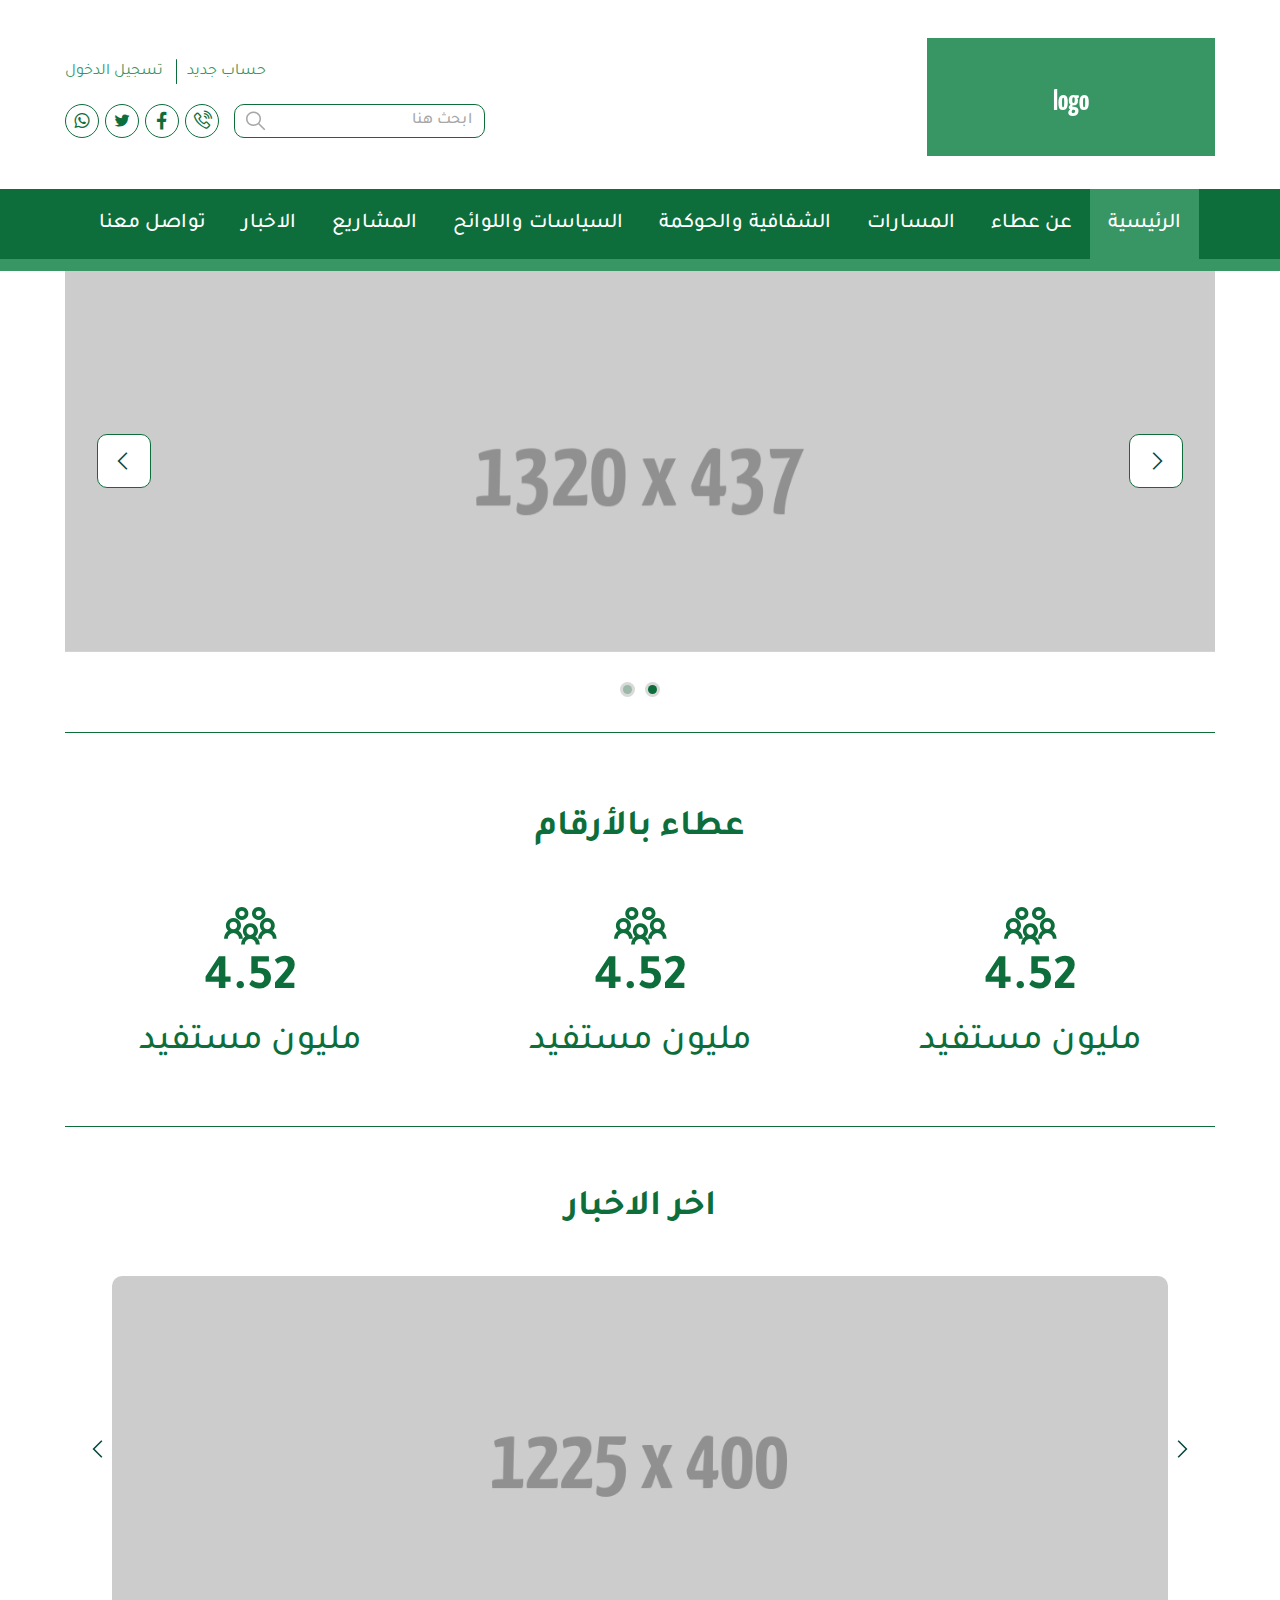
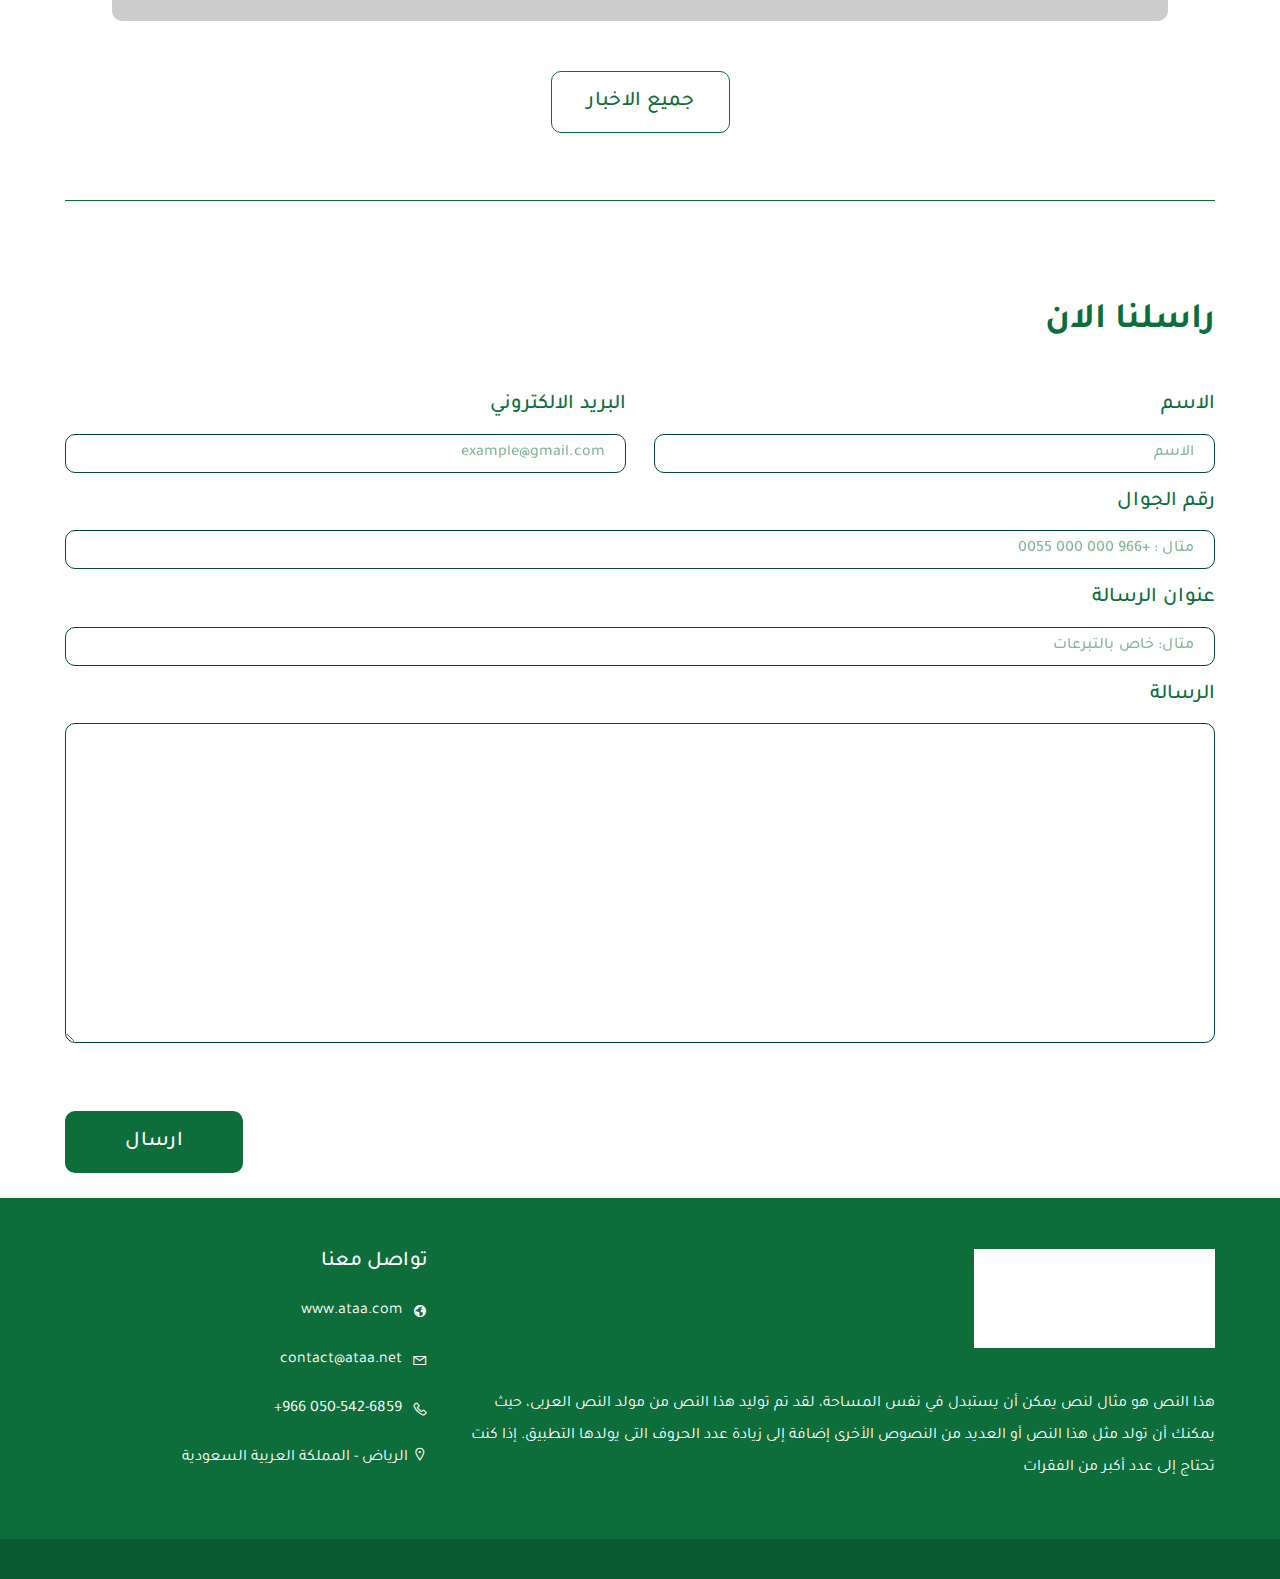
==== index.html @ 86eb0f0d "first commit" ====
<!DOCTYPE html>
<html dir="rtl" lang="ar">
  <head>
    <meta charset="UTF-8" />
    <meta
      name="viewport"
      content="width=device-width, initial-scale=1, shrink-to-fit=no, user-scalable=no"
    />
    <title>A'taa | Home</title>
    <link rel="shortcut icon" type="img/png" href="images/favicon.png" />
    <link rel="stylesheet" href="css/bootstrap.min.css" />
    <link rel="stylesheet" href="css/bootstrap.rtl.min.css" />
    <link rel="stylesheet" href="css/swiper-bundle.min.css" />
    <link rel="stylesheet" href="css/line-awesome.css" />
    <link rel="stylesheet" href="css/main.css" />
    <style>
      :root {
        --primary-color: #0d6e3b;
        --secondary-color: #389564;
        --text-color: #04473f;
      }
    </style>
  </head>

  <body>
    <!-- Start Header -->
    <header class="header-section">
      <div class="container">
        <div class="header">
          <a href="#!" class="logo">
            <img src="images/logo.png" alt="logo" class="img-contain" />
          </a>
          <div class="header-content">
            <ul class="header-links">
              <li>
                <a href="#!">حساب جديد</a>
              </li>
              <li>
                <a href="#!">تسجيل الدخول</a>
              </li>
            </ul>
            <div class="header-tools">
              <div class="search-form">
                <input
                  type="search"
                  placeholder="ابحث هنا"
                  class="search-input"
                />
                <button class="search-btn">
                  <i class="las la-search"></i>
                </button>
              </div>
              <div class="socials">
                <a href="tel:+9660505426859">
                  <i class="las la-phone-volume"></i>
                </a>
                <a href="#!" target="_blank">
                  <i class="lab la-facebook"></i>
                </a>
                <a href="#!" target="_blank">
                  <i class="lab la-twitter"></i>
                </a>
                <a href="#!" target="_blank">
                  <i class="lab la-whatsapp"></i>
                </a>
              </div>
            </div>
          </div>
          <div class="mobile-tools">
            <button class="header-icon search-trigger">
              <i class="las la-search"></i>
            </button>
            <button class="header-icon menu-btn">
              <i class="las la-bars"></i>
            </button>
          </div>
        </div>
      </div>
    </header>
    <!-- End Header -->

    <!-- Start Nav -->
    <div class="overlay"></div>
    <nav class="header-nav">
      <div class="nav-content">
        <div class="nav-head">
          <div class="nav_header-links">
            <ul class="header-links">
              <li>
                <a href="#!">حساب جديد</a>
              </li>
              <li>
                <a href="#!">تسجيل الدخول</a>
              </li>
            </ul>
          </div>
          <button class="close-btn">
            <i class="las la-times"></i>
          </button>
        </div>
        <ul class="header-list">
          <li>
            <a href="index.html" class="active">الرئيسية</a>
          </li>
          <li>
            <a href="about.html">عن عطاء</a>
          </li>
          <li>
            <a href="tracks.html">المسارات</a>
          </li>
          <li>
            <a href="transparency_governance.html">الشفافية والحوكمة</a>
          </li>
          <li>
            <a href="policies_regulations.html">السياسات واللوائح</a>
          </li>
          <li>
            <a href="projects.html">المشاريع</a>
          </li>
          <li>
            <a href="blog.html">الاخبار</a>
          </li>
          <li>
            <a href="contact.html">تواصل معنا</a>
          </li>
        </ul>
        <div class="nav-foot">
          <div class="socials">
            <a href="tel:+9660505426859">
              <i class="las la-phone-volume"></i>
            </a>
            <a href="#!" target="_blank">
              <i class="lab la-facebook"></i>
            </a>
            <a href="#!" target="_blank">
              <i class="lab la-twitter"></i>
            </a>
            <a href="#!" target="_blank">
              <i class="lab la-whatsapp"></i>
            </a>
          </div>
        </div>
      </div>
    </nav>
    <!-- End Nav -->

    <!-- Start Main -->
    <main class="main-section">
      <div class="container">
        <div class="main-content">
          <div class="main-slider">
            <div class="slider-content">
              <div class="swiper">
                <div class="swiper-wrapper">
                  <div class="swiper-slide">
                    <div class="main-slide">
                      <img src="images/main/1.png" class="img-cover" />
                    </div>
                  </div>
                  <div class="swiper-slide">
                    <div class="main-slide">
                      <img src="images/main/1.png" class="img-cover" />
                    </div>
                  </div>
                </div>
              </div>

              <div class="swiper-btn-prev swiper-btn">
                <i class="las la-angle-left"></i>
              </div>
              <div class="swiper-btn-next swiper-btn">
                <i class="las la-angle-right"></i>
              </div>
            </div>
            <div class="slider-pagination"></div>
          </div>
        </div>
      </div>
    </main>
    <!-- End Main -->

    <!-- Start Statistics -->
    <section class="statistics-section">
      <div class="container">
        <div class="statistics-content">
          <div class="section-head">
            <h2 class="section-title">عطاء بالأرقام</h2>
          </div>
          <div class="statistics-items">
            <div class="statistics-item">
              <span class="item-icon">
                <i class="las la-users"></i>
              </span>
              <strong class="item-value">
                <span data-count="4.52">4.52</span>
              </strong>
              <span class="item-title">مليون مستفيد</span>
            </div>
            <div class="statistics-item">
              <span class="item-icon">
                <i class="las la-users"></i>
              </span>
              <strong class="item-value">
                <span data-count="4.52">4.52</span>
              </strong>
              <span class="item-title">مليون مستفيد</span>
            </div>
            <div class="statistics-item">
              <span class="item-icon">
                <i class="las la-users"></i>
              </span>
              <strong class="item-value">
                <span data-count="4.52">4.52</span>
              </strong>
              <span class="item-title">مليون مستفيد</span>
            </div>
          </div>
        </div>
      </div>
    </section>
    <!-- End Statistics -->

    <!-- Start Blog -->
    <section class="blog-section">
      <div class="container">
        <div class="blog-content">
          <div class="section-head">
            <h2 class="section-title">اخر الاخبار</h2>
          </div>
          <div class="blog-slider">
            <div class="slider-content">
              <div class="swiper">
                <div class="swiper-wrapper">
                  <div class="swiper-slide">
                    <a href="blog_post.html" class="blog-item">
                      <div class="blog-img">
                        <img src="images/blog/1.png" class="img-cover" />
                      </div>
                      <div class="blog-info">
                        <h3 class="blog-name">عنوان الخبر الرئيسي</h3>
                        <span class="blog-date">
                          <i class="las la-clock"></i>
                          الأحد 7-5-2024
                        </span>
                        <p class="blog-summary">
                          هذا النص هو مثال لنص يمكن أن يستبدل في نفس المساحة لقد
                          تم توليد هذا النص من مولد النص العربى، حيث يمكنك أن
                          تولد مثل هذا النص أو العديد من النصوص الأخرى إضافة إلى
                          زيادة عدد الحروف التى يولدها التطبيق
                        </p>
                      </div>
                    </a>
                  </div>
                  <div class="swiper-slide">
                    <a href="blog_post.html" class="blog-item">
                      <div class="blog-img">
                        <img src="images/blog/1.png" class="img-cover" />
                      </div>
                      <div class="blog-info">
                        <h3 class="blog-name">عنوان الخبر الرئيسي</h3>
                        <span class="blog-date">
                          <i class="las la-clock"></i>
                          الأحد 7-5-2024
                        </span>
                        <p class="blog-summary">
                          هذا النص هو مثال لنص يمكن أن يستبدل في نفس المساحة لقد
                          تم توليد هذا النص من مولد النص العربى، حيث يمكنك أن
                          تولد مثل هذا النص أو العديد من النصوص الأخرى إضافة إلى
                          زيادة عدد الحروف التى يولدها التطبيق
                        </p>
                      </div>
                    </a>
                  </div>
                  <div class="swiper-slide">
                    <a href="blog_post.html" class="blog-item">
                      <div class="blog-img">
                        <img src="images/blog/1.png" class="img-cover" />
                      </div>
                      <div class="blog-info">
                        <h3 class="blog-name">عنوان الخبر الرئيسي</h3>
                        <span class="blog-date">
                          <i class="las la-clock"></i>
                          الأحد 7-5-2024
                        </span>
                        <p class="blog-summary">
                          هذا النص هو مثال لنص يمكن أن يستبدل في نفس المساحة لقد
                          تم توليد هذا النص من مولد النص العربى، حيث يمكنك أن
                          تولد مثل هذا النص أو العديد من النصوص الأخرى إضافة إلى
                          زيادة عدد الحروف التى يولدها التطبيق
                        </p>
                      </div>
                    </a>
                  </div>
                </div>
              </div>

              <div class="swiper-btn-prev swiper-btn">
                <i class="las la-angle-left"></i>
              </div>
              <div class="swiper-btn-next swiper-btn">
                <i class="las la-angle-right"></i>
              </div>
            </div>
            <div class="slider-pagination"></div>
          </div>
          <a href="blog.html" class="section-btn default-btn second-btn">
            جميع الاخبار
          </a>
        </div>
      </div>
    </section>
    <!-- End Blog -->

    <!-- Start Contact -->
    <section class="contact-section">
      <div class="container">
        <div class="section-head">
          <h2 class="section-title">راسلنا الان</h2>
        </div>
        <div class="contact-form">
          <form>
            <div class="form-content">
              <div class="form-group">
                <label class="form-label"> الاسم </label>
                <input type="text" class="form-control" placeholder="الاسم" />
              </div>
              <div class="form-group">
                <label class="form-label"> البريد الالكتروني </label>
                <input
                  type="email"
                  class="form-control"
                  placeholder="example@gmail.com"
                />
              </div>
              <div class="form-group full-w">
                <label class="form-label"> رقم الجوال </label>
                <input
                  type="tel"
                  class="form-control"
                  placeholder="مثال : +966 000 000 0055"
                />
              </div>
              <div class="form-group full-w">
                <label class="form-label"> عنوان الرسالة </label>
                <input
                  type="text"
                  class="form-control"
                  placeholder="مثال: خاص بالتبرعات"
                />
              </div>
              <div class="form-group full-w">
                <label class="form-label"> الرسالة </label>
                <textarea class="form-control"></textarea>
              </div>
            </div>
            <!-- <button type="submit" class="submit-btn default-btn">ارسال</button> -->
            <button
              class="submit-btn default-btn"
              type="button"
              data-bs-toggle="modal"
              data-bs-target="#successModal"
            >
              ارسال
            </button>
          </form>
        </div>
      </div>
    </section>
    <!-- End Contact -->

    <!-- Start Footer -->
    <footer class="footer-section">
      <div class="container">
        <div class="footer">
          <div class="row">
            <div class="col-md-8 col-12">
              <div class="footer-info">
                <div class="footer-logo">
                  <img src="images/logo.png" alt="logo" class="img-contain" />
                </div>
                <p class="footer-desc">
                  هذا النص هو مثال لنص يمكن أن يستبدل في نفس المساحة، لقد تم
                  توليد هذا النص من مولد النص العربى، حيث يمكنك أن تولد مثل هذا
                  النص أو العديد من النصوص الأخرى إضافة إلى زيادة عدد الحروف
                  التى يولدها التطبيق. إذا كنت تحتاج إلى عدد أكبر من الفقرات
                </p>
              </div>
            </div>
            <div class="col-md-4 col-12">
              <div class="footer-menu">
                <h3 class="footer-title">تواصل معنا</h3>
                <ul class="footer-contacts">
                  <li>
                    <a href="#!" target="_blank">
                      <i class="las la-globe"></i>
                      <span class="en">www.ataa.com</span>
                    </a>
                  </li>
                  <li>
                    <a href="mailto:contact@ataa.net">
                      <i class="las la-envelope"></i>
                      <span class="en">contact@ataa.net</span>
                    </a>
                  </li>
                  <li>
                    <a href="tel:+9660505426859">
                      <i class="las la-phone"></i>
                      <span class="en">+966 050-542-6859</span>
                    </a>
                  </li>
                  <li>
                    <span>
                      <i class="las la-map-marker-alt"></i>
                      الرياض - المملكة العربية السعودية
                    </span>
                    <!-- <a href="#!" target="_blank">
                  <i class="las la-map-marker-alt"></i>
                  الرياض - المملكة العربية السعودية
                </a> -->
                  </li>
                </ul>
              </div>
            </div>
          </div>
        </div>
      </div>
    </footer>
    <!-- End Footer -->

    <!-- Start Success Modal -->
    <div class="modal fade" id="successModal" tabindex="-1" aria-hidden="true">
      <div class="modal-dialog modal-dialog-centered">
        <div class="modal-content">
          <div class="modal-body">
            <div class="success-content">
              <span class="success-icon">
                <i class="las la-check"></i>
              </span>
              <h2 class="success-title">تم إرسال رسالتك بنجاح</h2>
              <p class="success-desc">
                تابع صندوق الوارد في بريدك، لا تنسى ان تنظر في البريد الغير
                مرغوب أيضا
              </p>
            </div>
          </div>
        </div>
      </div>
    </div>
    <!-- End Success Modal -->
    <script src="js/jquery.min.js"></script>
    <script src="js/popper.min.js"></script>
    <script src="js/bootstrap.min.js"></script>
    <script src="js/swiper-bundle.min.js"></script>
    <script src="js/main.js"></script>
  </body>
</html>
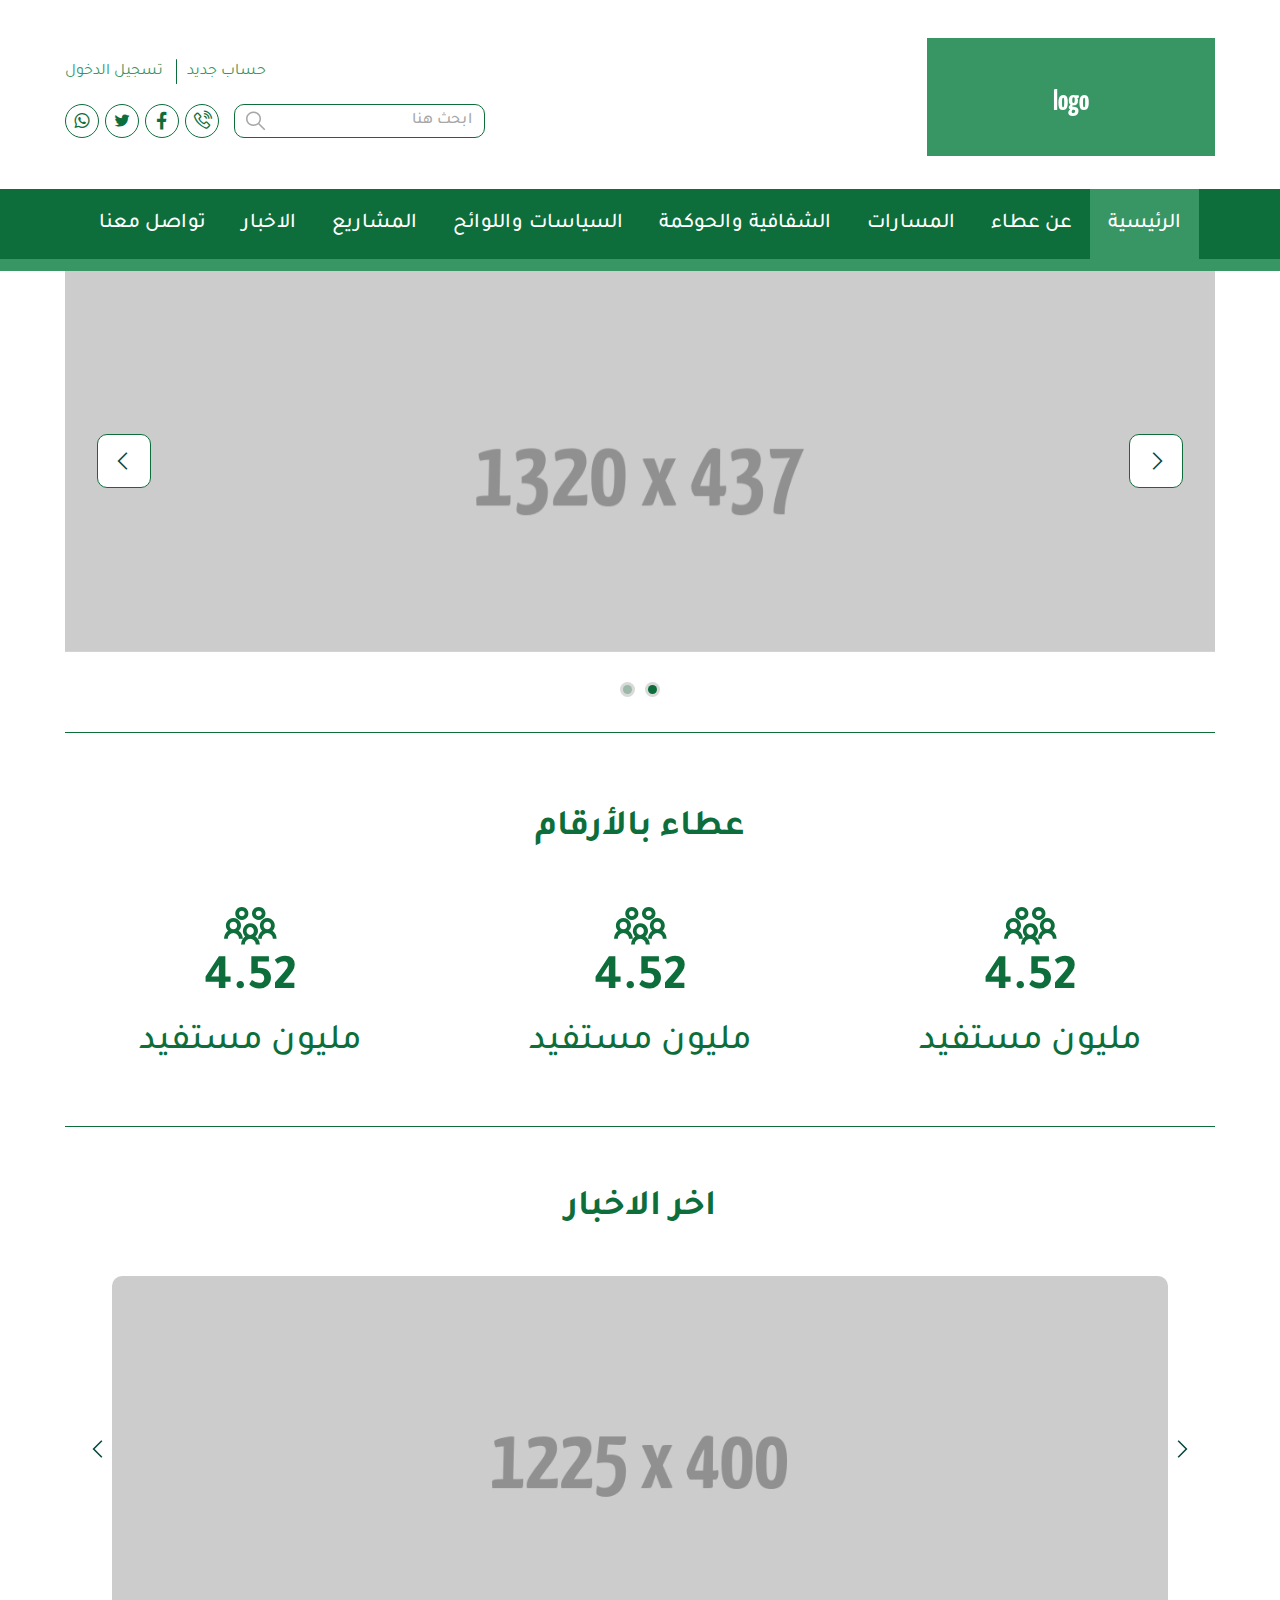
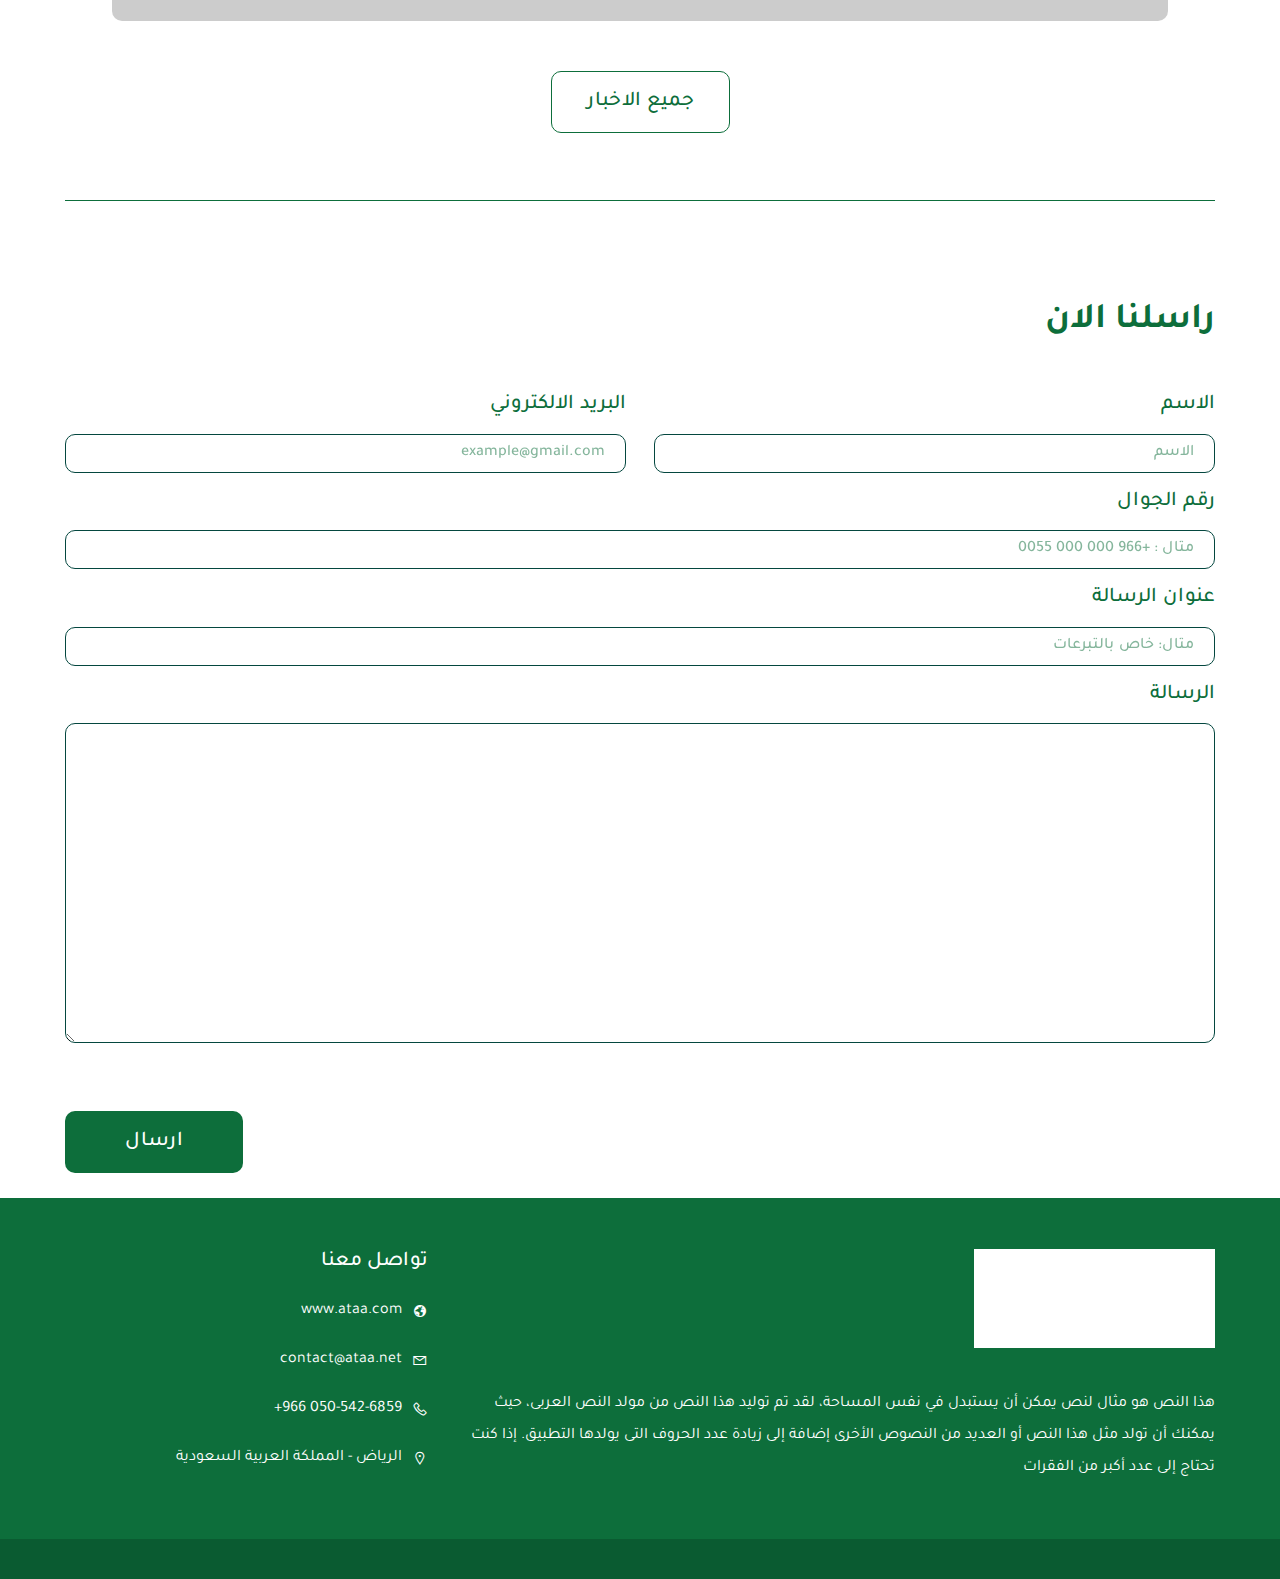
==== commit 389abbe6: "paths page" ====
--- a/index.html
+++ b/index.html
@@ -8,7 +8,6 @@
     />
     <title>A'taa | Home</title>
     <link rel="shortcut icon" type="img/png" href="images/favicon.png" />
-    <link rel="stylesheet" href="css/bootstrap.min.css" />
     <link rel="stylesheet" href="css/bootstrap.rtl.min.css" />
     <link rel="stylesheet" href="css/swiper-bundle.min.css" />
     <link rel="stylesheet" href="css/line-awesome.css" />
@@ -106,7 +105,7 @@
             <a href="about.html">عن عطاء</a>
           </li>
           <li>
-            <a href="tracks.html">المسارات</a>
+            <a href="paths.html">المسارات</a>
           </li>
           <li>
             <a href="transparency_governance.html">الشفافية والحوكمة</a>
--- a/css/main.css
+++ b/css/main.css
@@ -179,27 +179,6 @@
 input::-webkit-inner-spin-button, input::-webkit-calendar-picker-indicator {
   display: none;
   -webkit-appearance: none;
-}
-
-select {
-  background-image: url(../images/arrow.png);
-  background-repeat: no-repeat;
-  background-size: 8px;
-  -webkit-appearance: none;
-     -moz-appearance: none;
-          appearance: none;
-  background-position: left 25px top 50%;
-}
-html[dir=ltr] select {
-  background-position: right 25px top 50%;
-}
-@media (max-width: 767px) {
-  select {
-    background-position: left 10px top 50%;
-  }
-  html[dir=ltr] select {
-    background-position: right 10px top 50%;
-  }
 }
 
 .la-linkedin::before {
@@ -1131,7 +1110,8 @@
   flex-direction: column;
   gap: 21px;
 }
-.footer-contacts a {
+.footer-contacts a,
+.footer-contacts span {
   font-size: 16px;
   color: #fff;
   font-weight: 400;
@@ -1140,13 +1120,14 @@
   gap: 10px;
   transition: all 0.3s ease-in-out;
 }
+@media (max-width: 767px) {
+  .footer-contacts a,
+  .footer-contacts span {
+    font-size: 14px;
+  }
+}
 .footer-contacts a:hover {
   color: var(--secondary-color);
-}
-@media (max-width: 767px) {
-  .footer-contacts a {
-    font-size: 14px;
-  }
 }
 @media (max-width: 767px) {
   .footer-contacts {
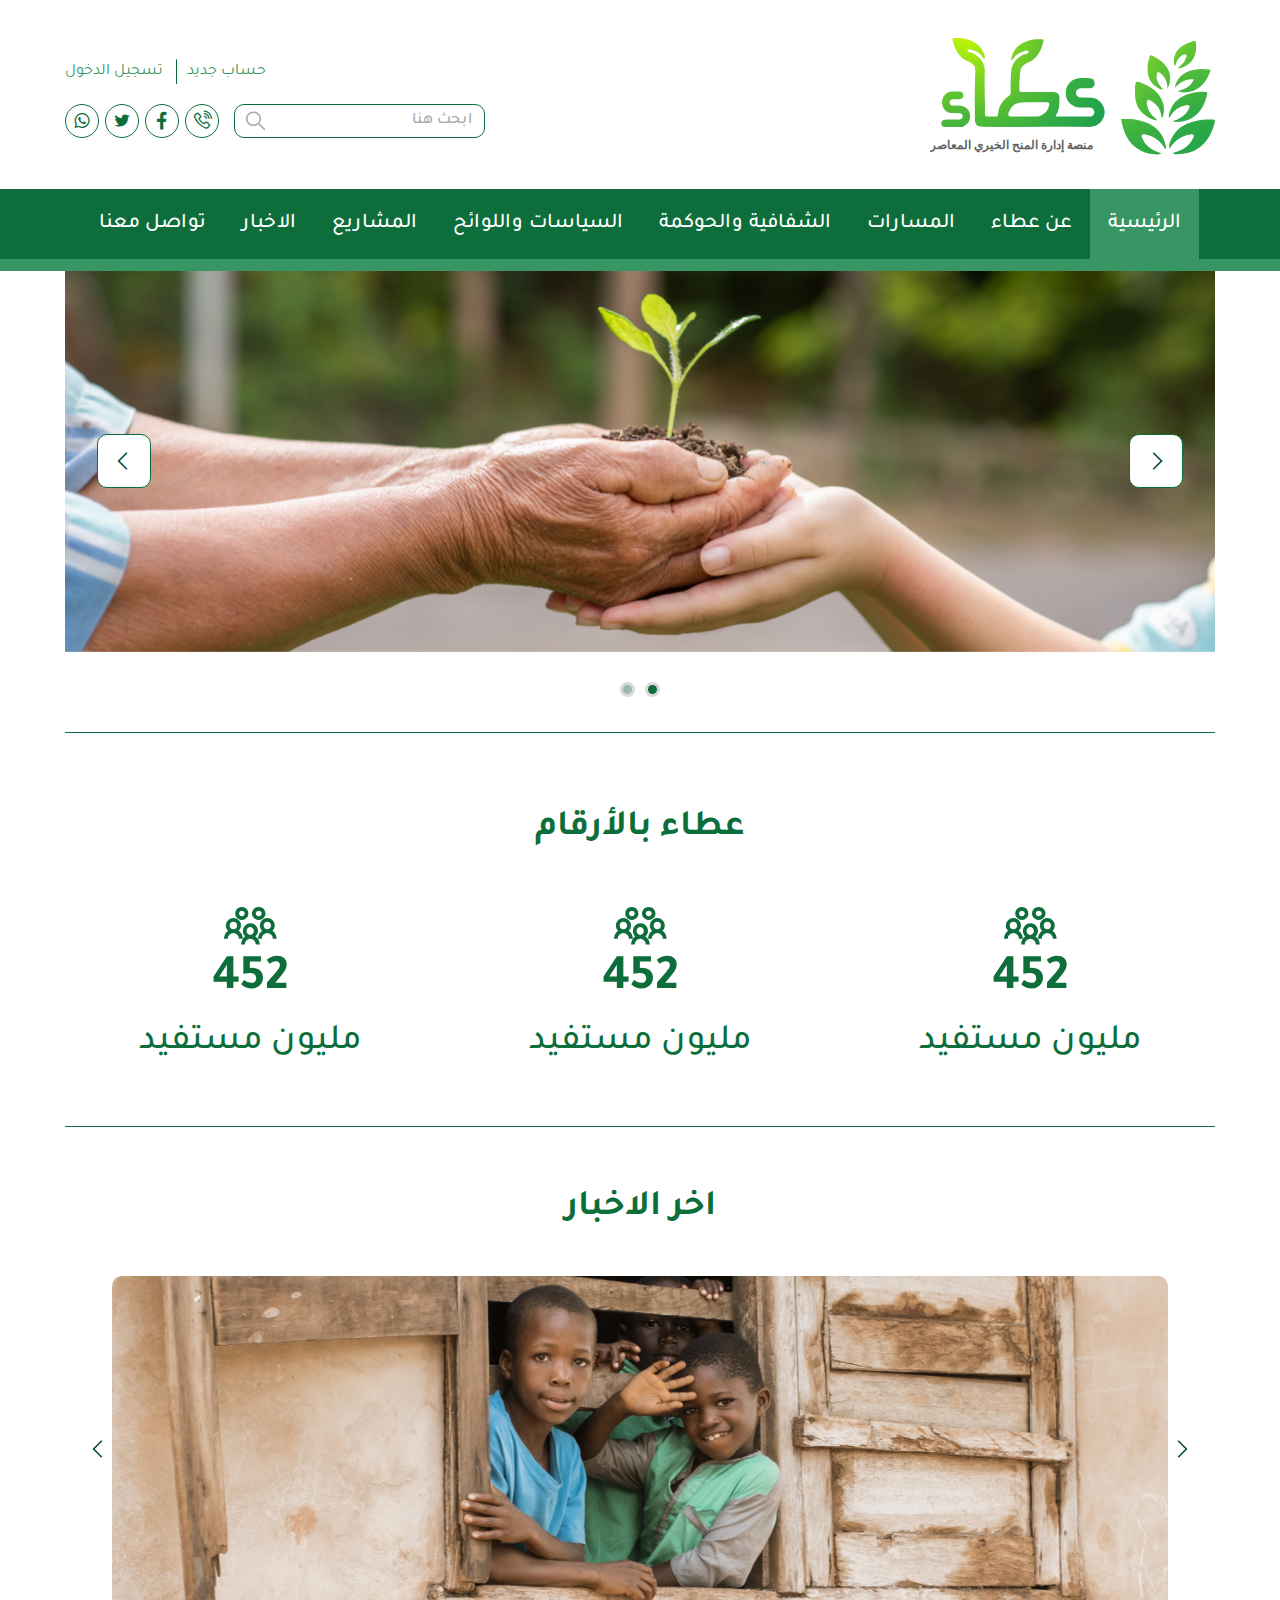
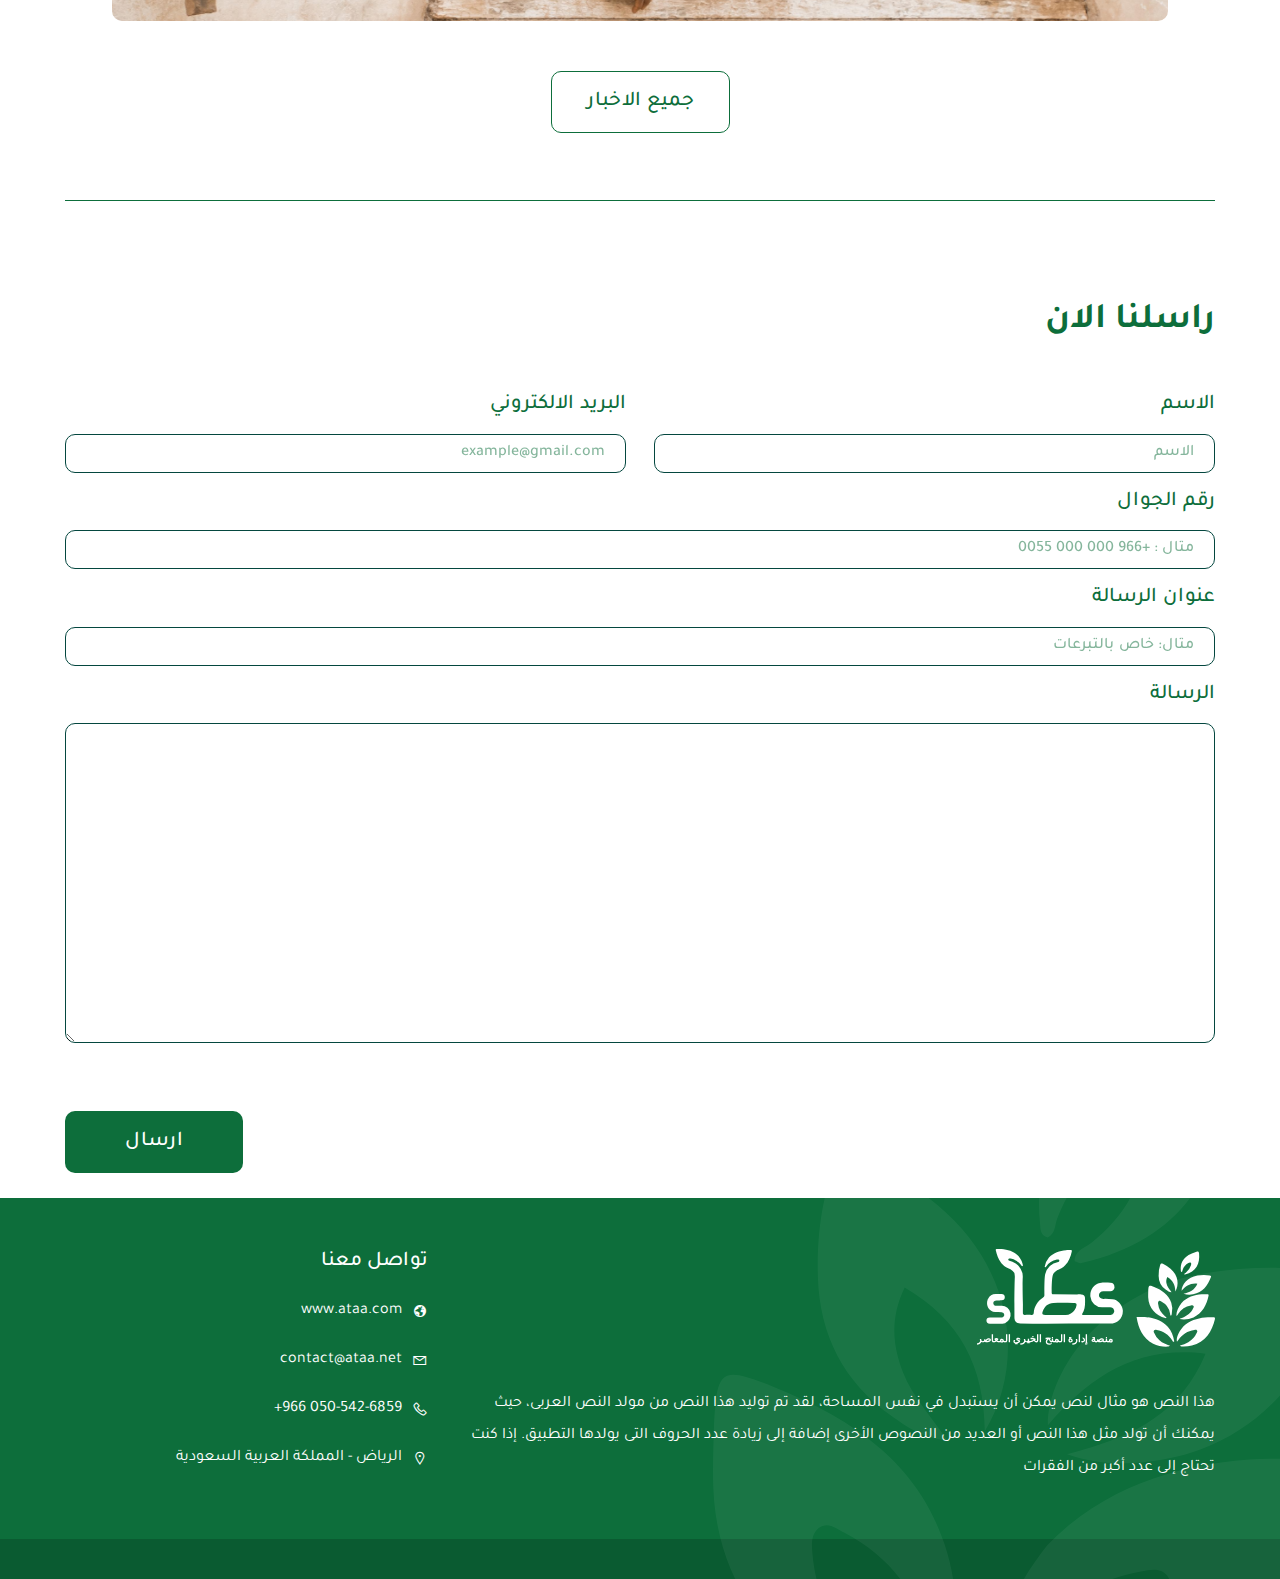
==== commit 8b8911b6: "fix images" ====
--- a/index.html
+++ b/index.html
@@ -26,8 +26,8 @@
     <header class="header-section">
       <div class="container">
         <div class="header">
-          <a href="#!" class="logo">
-            <img src="images/logo.png" alt="logo" class="img-contain" />
+          <a href="index.html" class="logo">
+            <img src="images/logo.svg" alt="logo" class="img-contain" />
           </a>
           <div class="header-content">
             <ul class="header-links">
@@ -191,7 +191,7 @@
                 <i class="las la-users"></i>
               </span>
               <strong class="item-value">
-                <span data-count="4.52">4.52</span>
+                <span data-count="4.52">452</span>
               </strong>
               <span class="item-title">مليون مستفيد</span>
             </div>
@@ -200,7 +200,7 @@
                 <i class="las la-users"></i>
               </span>
               <strong class="item-value">
-                <span data-count="4.52">4.52</span>
+                <span data-count="4.52">452</span>
               </strong>
               <span class="item-title">مليون مستفيد</span>
             </div>
@@ -209,7 +209,7 @@
                 <i class="las la-users"></i>
               </span>
               <strong class="item-value">
-                <span data-count="4.52">4.52</span>
+                <span data-count="4.52">452</span>
               </strong>
               <span class="item-title">مليون مستفيد</span>
             </div>
@@ -368,14 +368,17 @@
     <!-- End Contact -->
 
     <!-- Start Footer -->
-    <footer class="footer-section">
+     <footer class="footer-section">
+      <div class="pattern">
+        <img src="images/bg/pattern.svg">
+      </div>
       <div class="container">
         <div class="footer">
           <div class="row">
             <div class="col-md-8 col-12">
               <div class="footer-info">
                 <div class="footer-logo">
-                  <img src="images/logo.png" alt="logo" class="img-contain" />
+                  <img src="images/logo.svg" alt="logo" class="img-contain" />
                 </div>
                 <p class="footer-desc">
                   هذا النص هو مثال لنص يمكن أن يستبدل في نفس المساحة، لقد تم
--- a/css/main.css
+++ b/css/main.css
@@ -602,7 +602,7 @@
   left: 0;
   width: 100%;
   height: 100%;
-  background-color: #000;
+  background-color: #E8E8E8;
   opacity: 0;
   visibility: hidden;
   z-index: 1;
@@ -610,7 +610,8 @@
 }
 @media (max-width: 991px) {
   .blog-item:after {
-    opacity: 0.2;
+    background-color: #000;
+    opacity: 0.5;
     visibility: visible;
   }
 }
@@ -686,12 +687,12 @@
   opacity: 1;
 }
 .blog-item:hover:after {
-  opacity: 0.05;
+  opacity: 1;
   visibility: visible;
 }
 @media (max-width: 991px) {
   .blog-item:hover:after {
-    opacity: 0.2;
+    opacity: 0.5;
   }
 }
 
@@ -1048,11 +1049,23 @@
   padding: 51px 0 95px;
   color: #fff;
   position: relative;
+  overflow: hidden;
 }
 @media (max-width: 991px) {
   .footer-section {
     padding: 60px 0 70px;
   }
+}
+.footer-section .pattern {
+  position: absolute;
+  top: -50px;
+  z-index: 2;
+  inset-inline-start: 0;
+  opacity: 0.05;
+  pointer-events: none;
+}
+.footer-section .pattern img {
+  filter: brightness(0) invert(1);
 }
 .footer-section:after {
   content: "";
@@ -1061,7 +1074,13 @@
   left: 0;
   width: 100%;
   height: 40px;
+  z-index: 1;
   background-color: #0a5b31;
+}
+
+.footer {
+  position: relative;
+  z-index: 3;
 }
 
 .footer-info {
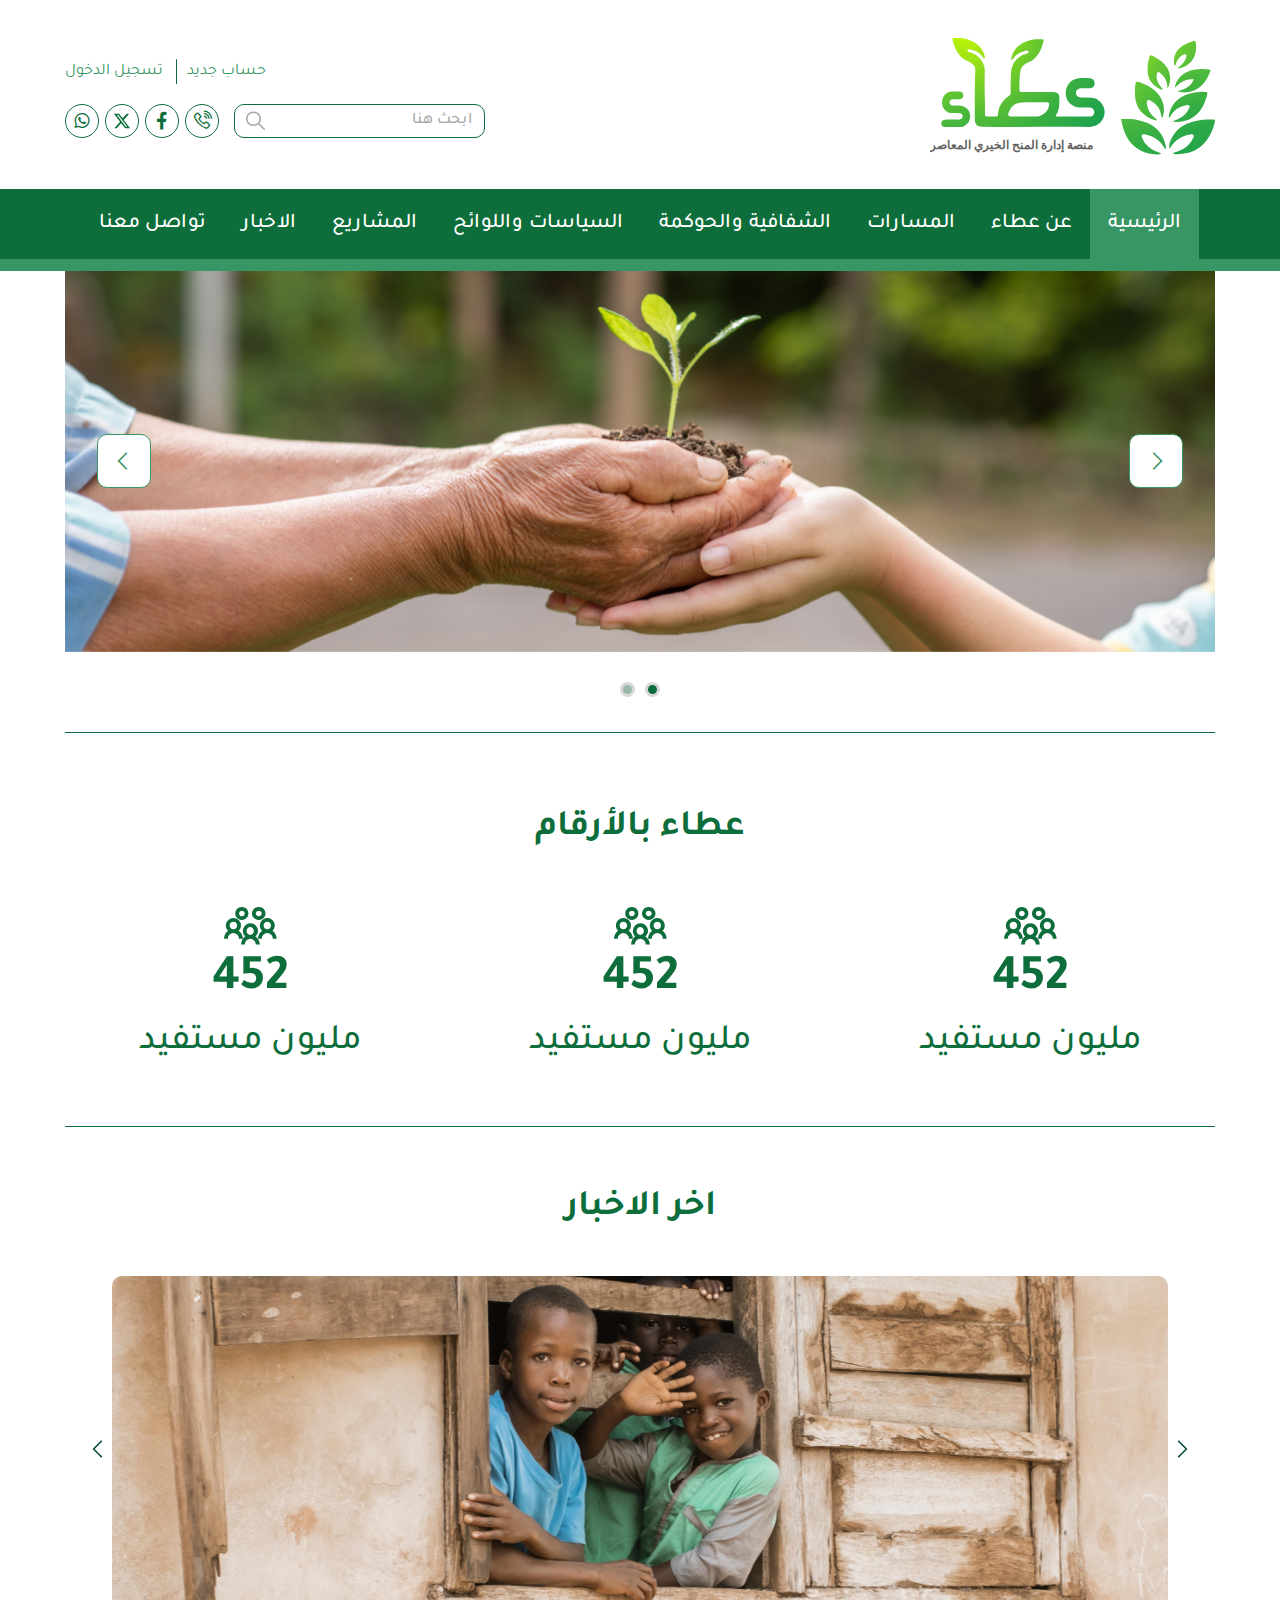
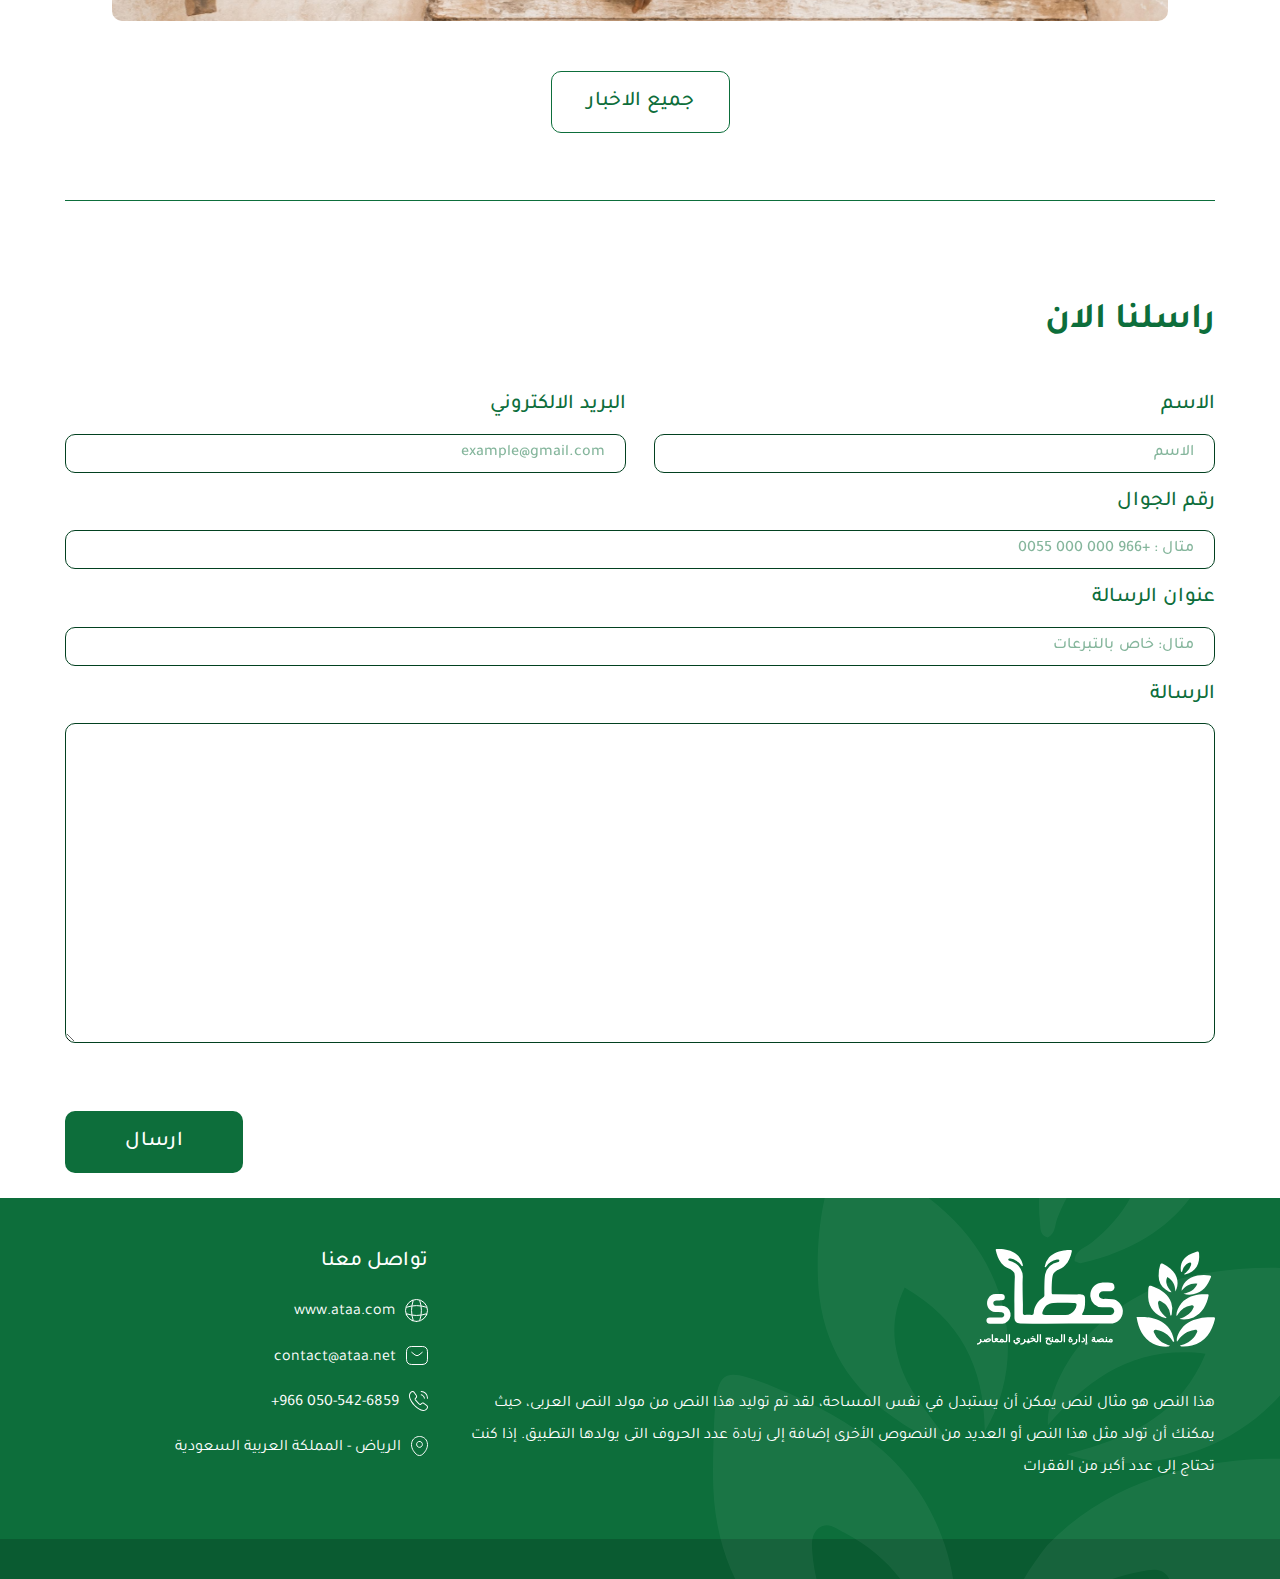
==== commit a485939d: "edits" ====
--- a/index.html
+++ b/index.html
@@ -16,7 +16,8 @@
       :root {
         --primary-color: #0d6e3b;
         --secondary-color: #389564;
-        --text-color: #04473f;
+       --text-color: #04473f;
+        --border-color: #024120;
       }
     </style>
   </head>
@@ -394,29 +395,29 @@
                 <ul class="footer-contacts">
                   <li>
                     <a href="#!" target="_blank">
-                      <i class="las la-globe"></i>
+                      <i><img src="images/icons/website.svg" class="img-contain"></i>
                       <span class="en">www.ataa.com</span>
                     </a>
                   </li>
                   <li>
                     <a href="mailto:contact@ataa.net">
-                      <i class="las la-envelope"></i>
+                      <i><img src="images/icons/mail.svg" class="img-contain"></i>
                       <span class="en">contact@ataa.net</span>
                     </a>
                   </li>
                   <li>
                     <a href="tel:+9660505426859">
-                      <i class="las la-phone"></i>
+                      <i><img src="images/icons/phone.svg" class="img-contain"></i>
                       <span class="en">+966 050-542-6859</span>
                     </a>
                   </li>
                   <li>
                     <span>
-                      <i class="las la-map-marker-alt"></i>
+                      <i><img src="images/icons/address.svg" class="img-contain"></i>
                       الرياض - المملكة العربية السعودية
                     </span>
                     <!-- <a href="#!" target="_blank">
-                  <i class="las la-map-marker-alt"></i>
+                  <i><img src="images/icons/address.svg" class="img-contain"></i>
                   الرياض - المملكة العربية السعودية
                 </a> -->
                   </li>
--- a/css/main.css
+++ b/css/main.css
@@ -191,6 +191,17 @@
 
 .la-search {
   transform: scaleX(-1);
+}
+
+.la-twitter::before {
+  display: flex;
+  content: "";
+  width: 18px;
+  aspect-ratio: 1;
+  background-image: url('data:image/svg+xml,<svg xmlns="http://www.w3.org/2000/svg" viewBox="0 0 512 512"><!--!Font Awesome Free 6.7.1 by @fontawesome - https://fontawesome.com License - https://fontawesome.com/license/free Copyright 2024 Fonticons, Inc.--><path d="M389.2 48h70.6L305.6 224.2 487 464H345L233.7 318.6 106.5 464H35.8L200.7 275.5 26.8 48H172.4L272.9 180.9 389.2 48zM364.4 421.8h39.1L151.1 88h-42L364.4 421.8z"/></svg>');
+  background-size: contain;
+  background-repeat: no-repeat;
+  background-position: center;
 }
 
 .default-btn {
@@ -279,7 +290,8 @@
   width: 54px;
   aspect-ratio: 1;
   border-radius: 10px;
-  border: 1px solid var(--primary-color);
+  color: var(--secondary-color);
+  border: 1px solid var(--secondary-color);
   background-color: #fff;
 }
 .main-slider .swiper-btn:hover {
@@ -403,7 +415,7 @@
   height: 39px;
   width: 100%;
   background-color: #fff;
-  border: 0.5px solid var(--text-color);
+  border: 0.5px solid var(--border-color);
   border-radius: 10px;
   padding: 0 20px;
   font-size: 16px;
@@ -696,6 +708,12 @@
   }
 }
 
+.header-section {
+  background-color: #fff;
+  position: relative;
+  z-index: 3;
+}
+
 .header {
   display: flex;
   align-items: flex-end;
@@ -1030,9 +1048,16 @@
   color: var(--primary-color);
   transition: all 0.3s ease-in-out;
 }
+.socials a .la-twitter::before {
+  filter: invert(31%) sepia(51%) saturate(646%) hue-rotate(96deg) brightness(99%) contrast(99%);
+  transition: all 0.3s ease-in-out;
+}
 .socials a:hover {
   background-color: var(--primary-color);
   color: #fff;
+}
+.socials a:hover .la-twitter::before {
+  filter: invert(1);
 }
 @media (max-width: 767px) {
   .socials {
